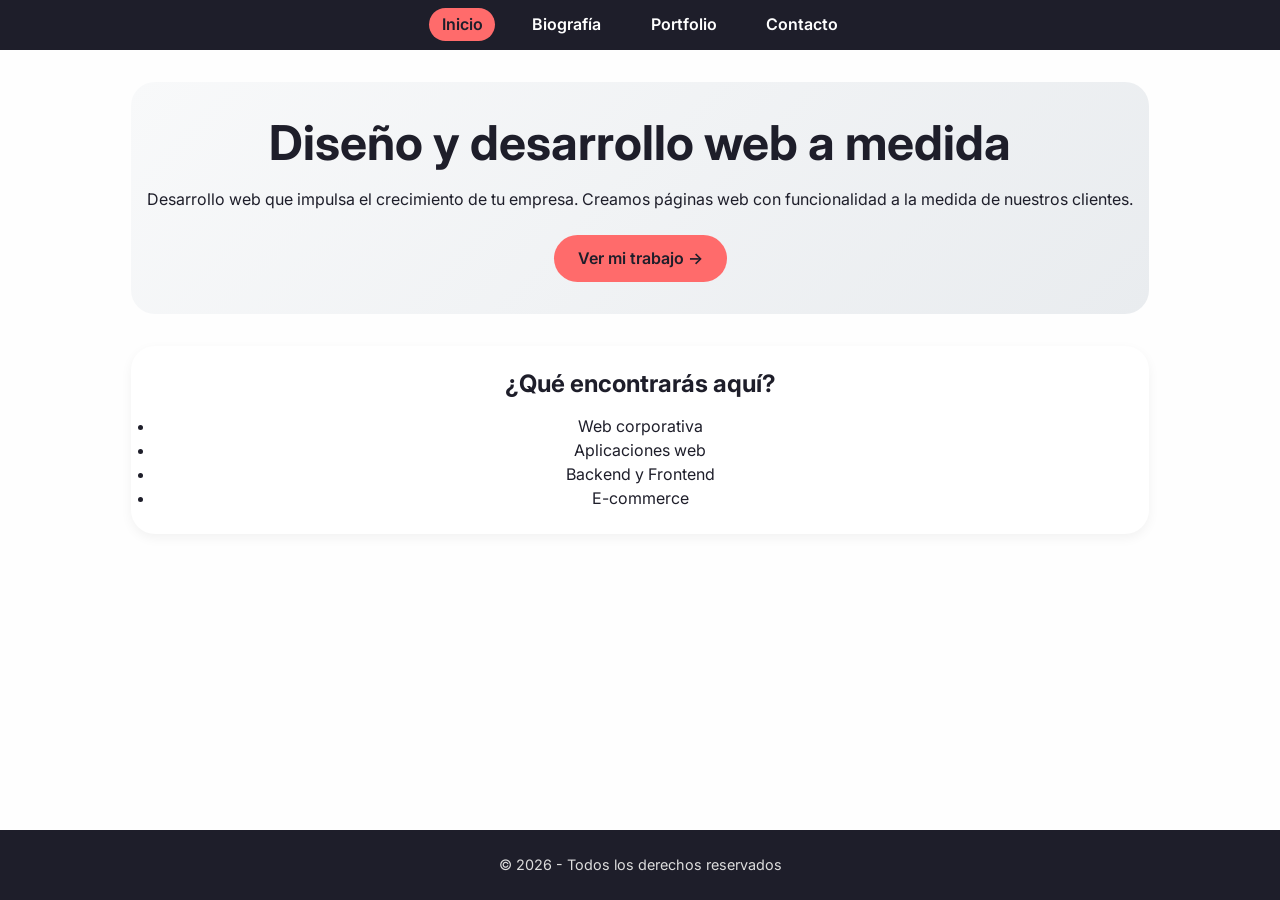
==== index.html @ 996f9b41 "Estructura básica con todos los HTML" ====
<!DOCTYPE html>
<html lang="es">

<head>
  <meta charset="UTF-8">
  <meta name="viewport" content="width=device-width, initial-scale=1.0">
  <title>Inicio | Desarrollo Web</title>
  <link rel="stylesheet" href="css/main.css">
  <!-- Google Fonts (tipografía personalizada) -->
  <link
    href="https://fonts.googleapis.com/css2?family=Inter:opsz,wght@14..32,300;14..32,400;14..32,600;14..32,700&display=swap"
    rel="stylesheet">
</head>

<body>
  <header>
    <nav>
      <ul class="nav-menu">
        <li><a href="index.html" class="active">Inicio</a></li>
        <li><a href="biografia.html">Biografía</a></li>
        <li><a href="portfolio.html">Portfolio</a></li>
        <li><a href="contacto.html">Contacto</a></li>
      </ul>
    </nav>
  </header>

  <main>
    <section class="hero">
      <h1>Diseño y desarrollo web a medida</h1>
      <p>Desarrollo web que impulsa el crecimiento de tu empresa. Creamos páginas web con funcionalidad a la medida de
        nuestros clientes.</p>
      <br>
      <a href="portfolio.html" class="btn">Ver mi trabajo →</a>
    </section>

    <section class="intro">
      <h2>¿Qué encontrarás aquí?</h2>
      <ul>
        <li>Web corporativa</li>
        <li>Aplicaciones web</li>
        <li>Backend y Frontend</li>
        <li>E-commerce</li>

      </ul>
    </section>
  </main>

  <footer>
    <p>© 2026 - Todos los derechos reservados</p>
  </footer>
</body>

</html>
---- css/main.css ----
/* ========== RESET Y BASE ========== */
* {
  margin: 0;
  padding: 0;
  box-sizing: border-box;
  -webkit-box-sizing: border-box;
  -moz-box-sizing: border-box;
}

/* ========== 768 ========== */
@media screen and (min-width:768px) {


}


/* ========== 992 ========== */
@media screen and (min-width:992px) {}


/* ========== 1200 ========== */
@media screen and (min-width:1200px) {}

body {
  font-family: 'Inter', sans-serif;
  background-color: #fefefe;
  color: #1e1e2a;
  line-height: 1.5;
  display: flex;
  flex-direction: column;
  min-height: 100vh;
}

main {
  flex: 1;
  padding: 1.5rem;
}

/* ========== NAVEGACIÓN ========== */
header {
  background-color: #1e1e2a;
  padding: 0.8rem 1rem;
}

.nav-menu {
  display: flex;
  flex-direction: column;
  /* Mobile: columna */
  gap: 0.8rem;
  list-style: none;
  align-items: center;
}

.nav-menu li a {
  color: white;
  text-decoration: none;
  font-weight: 600;
  padding: 0.4rem 0.8rem;
  border-radius: 30px;
  transition: all 0.2s ease;
}

/* Pseudoclase hover y foco */
.nav-menu li a:hover,
.nav-menu li a:focus {
  background-color: #ff6b6b;
  color: #1e1e2a;
  outline: none;
}

.nav-menu li a.active {
  background-color: #ff6b6b;
  color: #1e1e2a;
}

/* ========== TÍTULOS ========== */
h1,
h2,
h3 {
  font-weight: 700;
  line-height: 1.2;
  margin-bottom: 1rem;
}

h1 {
  font-size: 2rem;
}

.page-title {
  text-align: center;
  margin-bottom: 2rem;
}

/* ========== BOTONES ========== */
.btn {
  display: inline-block;
  background-color: #ff6b6b;
  color: #1e1e2a;
  text-decoration: none;
  padding: 0.7rem 1.5rem;
  border-radius: 40px;
  font-weight: 600;
  transition: background 0.2s, transform 0.1s;
  border: none;
  cursor: pointer;
}

.btn:hover,
.btn:focus {
  background-color: #ff4757;
  transform: scale(1.02);
  outline: none;
}

/* ========== HOME (index) ========== */
.hero {
  text-align: center;
  padding: 2rem 1rem;
  background: linear-gradient(135deg, #f8f9fa 0%, #e9ecef 100%);
  border-radius: 24px;
  margin-bottom: 2rem;
}

.hero h1 {
  font-size: 2.2rem;
}

.intro {
  background: white;
  padding: 1.5rem;
  border-radius: 24px;
  box-shadow: 0 4px 12px rgba(0, 0, 0, 0.05);
  text-align: center;
}

/* ========== BIOGRAFÍA ========== */
.bio-container {
  display: flex;
  flex-direction: column;
  /* Mobile: columna */
  gap: 2rem;
  align-items: center;
}

.bio-texto {
  flex: 1;
}

.bio-imagen {
  flex: 1;
  text-align: center;
}

.bio-imagen img {
  width: 100%;
  max-width: 300px;
  border-radius: 32px;
  box-shadow: 0 12px 24px rgba(0, 0, 0, 0.1);
  transition: transform 0.3s ease;
}

.bio-imagen img:hover {
  transform: scale(1.02);
}

/* ========== PORTFOLIO (grid con flex) ========== */
.portfolio-grid {
  display: flex;
  flex-direction: column;
  /* Mobile: columna */
  gap: 2rem;
}

.portfolio-item {
  background: white;
  border-radius: 20px;
  overflow: hidden;
  box-shadow: 0 6px 14px rgba(0, 0, 0, 0.08);
  transition: transform 0.2s, box-shadow 0.2s;
  padding: 1rem;
}

.portfolio-item:hover {
  transform: translateY(-6px);
  box-shadow: 0 16px 28px rgba(0, 0, 0, 0.12);
}

.portfolio-item img,
.portfolio-item video {
  width: 100%;
  border-radius: 16px;
  display: block;
  margin-bottom: 1rem;
}

.portfolio-item audio {
  width: 100%;
  margin-bottom: 1rem;
}

/* ========== FORMULARIO (contacto) ========== */
.contacto-form {
  max-width: 600px;
  margin: 0 auto;
  background: white;
  padding: 2rem;
  border-radius: 28px;
  box-shadow: 0 8px 20px rgba(0, 0, 0, 0.05);
}

.form-group {
  margin-bottom: 1.2rem;
  display: flex;
  flex-direction: column;
}

label {
  font-weight: 600;
  margin-bottom: 0.4rem;
}

input,
textarea {
  font-family: inherit;
  padding: 0.8rem;
  border: 1px solid #ccc;
  border-radius: 16px;
  font-size: 1rem;
  transition: border 0.2s, box-shadow 0.2s;
}

/* Pseudoclase focus en campos */
input:focus,
textarea:focus {
  border-color: #ff6b6b;
  outline: none;
  box-shadow: 0 0 0 3px rgba(255, 107, 107, 0.2);
}

textarea {
  resize: vertical;
}

/* ========== FOOTER ========== */
footer {
  text-align: center;
  padding: 1.5rem;
  background-color: #1e1e2a;
  color: #ddd;
  margin-top: 2rem;
  font-size: 0.9rem;
}

/* ========== MEDIA QUERIES (Tablet y Laptop) ========== */
/* Tablet */
@media (min-width: 768px) {
  main {
    padding: 2rem;
  }

  .nav-menu {
    flex-direction: row;
    justify-content: center;
    gap: 1.5rem;
  }

  .bio-container {
    flex-direction: row;
    gap: 3rem;
  }

  .portfolio-grid {
    flex-direction: row;
    flex-wrap: wrap;
    justify-content: center;
  }

  .portfolio-item {
    flex: 1 1 calc(50% - 2rem);
    min-width: 280px;
  }
}

/* Laptop / Desktop */
@media (min-width: 1024px) {
  main {
    max-width: 1200px;
    margin: 0 auto;
    padding: 2rem;
  }

  .portfolio-item {
    flex: 1 1 calc(33.333% - 2rem);
  }

  .hero h1 {
    font-size: 3rem;
  }

  .bio-container {
    gap: 4rem;
  }
}
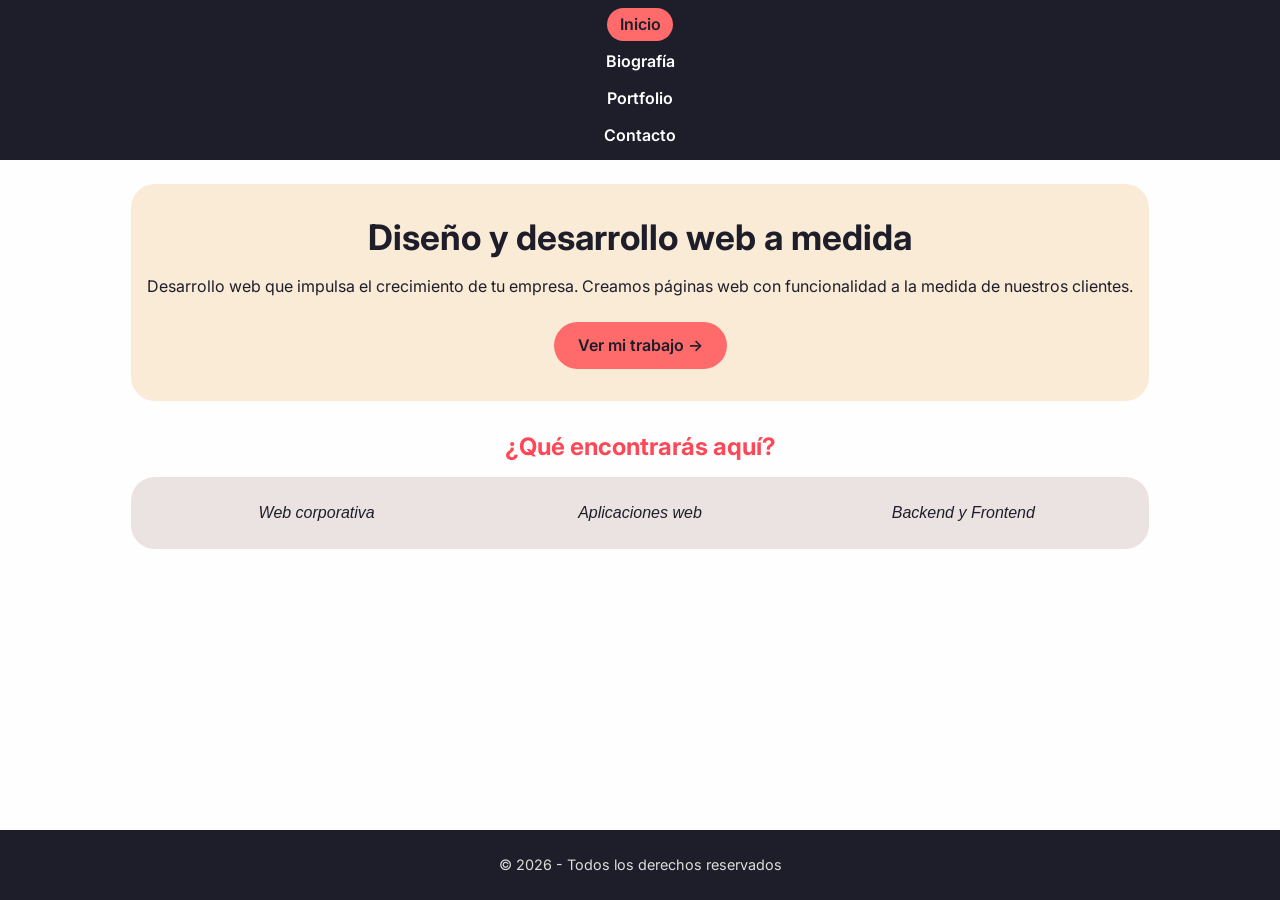
==== commit 96929352: "main.css actualizado y media queries" ====
--- a/index.html
+++ b/index.html
@@ -33,16 +33,16 @@
       <a href="portfolio.html" class="btn">Ver mi trabajo →</a>
     </section>
 
-    <section class="intro">
-      <h2>¿Qué encontrarás aquí?</h2>
-      <ul>
-        <li>Web corporativa</li>
-        <li>Aplicaciones web</li>
-        <li>Backend y Frontend</li>
-        <li>E-commerce</li>
+    <section>
+      <h2 id="tipotrabajos">¿Qué encontrarás aquí?</h2>
+      <div class="secciones">
 
-      </ul>
+        <div class="item">Web corporativa</div>
+        <div class="item">Aplicaciones web</div>
+        <div class="item">Backend y Frontend</div>
+      </div>
     </section>
+
   </main>
 
   <footer>
--- a/css/main.css
+++ b/css/main.css
@@ -7,251 +7,8 @@
   -moz-box-sizing: border-box;
 }
 
-/* ========== 768 ========== */
-@media screen and (min-width:768px) {
-
-
-}
-
-
-/* ========== 992 ========== */
-@media screen and (min-width:992px) {}
-
-
-/* ========== 1200 ========== */
-@media screen and (min-width:1200px) {}
-
-body {
-  font-family: 'Inter', sans-serif;
-  background-color: #fefefe;
-  color: #1e1e2a;
-  line-height: 1.5;
-  display: flex;
-  flex-direction: column;
-  min-height: 100vh;
-}
-
-main {
-  flex: 1;
-  padding: 1.5rem;
-}
-
-/* ========== NAVEGACIÓN ========== */
-header {
-  background-color: #1e1e2a;
-  padding: 0.8rem 1rem;
-}
-
-.nav-menu {
-  display: flex;
-  flex-direction: column;
-  /* Mobile: columna */
-  gap: 0.8rem;
-  list-style: none;
-  align-items: center;
-}
-
-.nav-menu li a {
-  color: white;
-  text-decoration: none;
-  font-weight: 600;
-  padding: 0.4rem 0.8rem;
-  border-radius: 30px;
-  transition: all 0.2s ease;
-}
-
-/* Pseudoclase hover y foco */
-.nav-menu li a:hover,
-.nav-menu li a:focus {
-  background-color: #ff6b6b;
-  color: #1e1e2a;
-  outline: none;
-}
-
-.nav-menu li a.active {
-  background-color: #ff6b6b;
-  color: #1e1e2a;
-}
-
-/* ========== TÍTULOS ========== */
-h1,
-h2,
-h3 {
-  font-weight: 700;
-  line-height: 1.2;
-  margin-bottom: 1rem;
-}
-
-h1 {
-  font-size: 2rem;
-}
-
-.page-title {
-  text-align: center;
-  margin-bottom: 2rem;
-}
-
-/* ========== BOTONES ========== */
-.btn {
-  display: inline-block;
-  background-color: #ff6b6b;
-  color: #1e1e2a;
-  text-decoration: none;
-  padding: 0.7rem 1.5rem;
-  border-radius: 40px;
-  font-weight: 600;
-  transition: background 0.2s, transform 0.1s;
-  border: none;
-  cursor: pointer;
-}
-
-.btn:hover,
-.btn:focus {
-  background-color: #ff4757;
-  transform: scale(1.02);
-  outline: none;
-}
-
-/* ========== HOME (index) ========== */
-.hero {
-  text-align: center;
-  padding: 2rem 1rem;
-  background: linear-gradient(135deg, #f8f9fa 0%, #e9ecef 100%);
-  border-radius: 24px;
-  margin-bottom: 2rem;
-}
-
-.hero h1 {
-  font-size: 2.2rem;
-}
-
-.intro {
-  background: white;
-  padding: 1.5rem;
-  border-radius: 24px;
-  box-shadow: 0 4px 12px rgba(0, 0, 0, 0.05);
-  text-align: center;
-}
-
-/* ========== BIOGRAFÍA ========== */
-.bio-container {
-  display: flex;
-  flex-direction: column;
-  /* Mobile: columna */
-  gap: 2rem;
-  align-items: center;
-}
-
-.bio-texto {
-  flex: 1;
-}
-
-.bio-imagen {
-  flex: 1;
-  text-align: center;
-}
-
-.bio-imagen img {
-  width: 100%;
-  max-width: 300px;
-  border-radius: 32px;
-  box-shadow: 0 12px 24px rgba(0, 0, 0, 0.1);
-  transition: transform 0.3s ease;
-}
-
-.bio-imagen img:hover {
-  transform: scale(1.02);
-}
-
-/* ========== PORTFOLIO (grid con flex) ========== */
-.portfolio-grid {
-  display: flex;
-  flex-direction: column;
-  /* Mobile: columna */
-  gap: 2rem;
-}
-
-.portfolio-item {
-  background: white;
-  border-radius: 20px;
-  overflow: hidden;
-  box-shadow: 0 6px 14px rgba(0, 0, 0, 0.08);
-  transition: transform 0.2s, box-shadow 0.2s;
-  padding: 1rem;
-}
-
-.portfolio-item:hover {
-  transform: translateY(-6px);
-  box-shadow: 0 16px 28px rgba(0, 0, 0, 0.12);
-}
-
-.portfolio-item img,
-.portfolio-item video {
-  width: 100%;
-  border-radius: 16px;
-  display: block;
-  margin-bottom: 1rem;
-}
-
-.portfolio-item audio {
-  width: 100%;
-  margin-bottom: 1rem;
-}
-
-/* ========== FORMULARIO (contacto) ========== */
-.contacto-form {
-  max-width: 600px;
-  margin: 0 auto;
-  background: white;
-  padding: 2rem;
-  border-radius: 28px;
-  box-shadow: 0 8px 20px rgba(0, 0, 0, 0.05);
-}
-
-.form-group {
-  margin-bottom: 1.2rem;
-  display: flex;
-  flex-direction: column;
-}
-
-label {
-  font-weight: 600;
-  margin-bottom: 0.4rem;
-}
-
-input,
-textarea {
-  font-family: inherit;
-  padding: 0.8rem;
-  border: 1px solid #ccc;
-  border-radius: 16px;
-  font-size: 1rem;
-  transition: border 0.2s, box-shadow 0.2s;
-}
-
-/* Pseudoclase focus en campos */
-input:focus,
-textarea:focus {
-  border-color: #ff6b6b;
-  outline: none;
-  box-shadow: 0 0 0 3px rgba(255, 107, 107, 0.2);
-}
-
-textarea {
-  resize: vertical;
-}
-
-/* ========== FOOTER ========== */
-footer {
-  text-align: center;
-  padding: 1.5rem;
-  background-color: #1e1e2a;
-  color: #ddd;
-  margin-top: 2rem;
-  font-size: 0.9rem;
-}
-
-/* ========== MEDIA QUERIES (Tablet y Laptop) ========== */
+/* ========== MEDIA QUERIES ========== */
+
 /* Tablet */
 @media (min-width: 768px) {
   main {
@@ -300,4 +57,232 @@
   .bio-container {
     gap: 4rem;
   }
+
+
+
+  body {
+    font-family: 'Inter', sans-serif;
+    background-color: #fefefe;
+    color: #1e1e2a;
+    line-height: 1.5;
+    display: flex;
+    flex-direction: column;
+    min-height: 100vh;
+  }
+
+  main {
+    flex: 1;
+    padding: 1.5rem;
+  }
+
+  /* ========== NAVEGACIÓN ========== */
+  header {
+    background-color: #1e1e2a;
+    padding: 0.8rem 1rem;
+  }
+
+  .nav-menu {
+    display: flex;
+    flex-direction: column;
+    /* COLUMNA PARA MÓVIL */
+    gap: 0.8rem;
+    list-style: none;
+    align-items: center;
+  }
+
+  .nav-menu li a {
+    color: white;
+    text-decoration: none;
+    font-weight: 600;
+    padding: 0.4rem 0.8rem;
+    border-radius: 30px;
+  }
+
+  /* Pseudoclase hover y foco */
+  .nav-menu li a:hover,
+  .nav-menu li a:focus {
+    background-color: #ff6b6b;
+    color: #1e1e2a;
+    outline: none;
+  }
+
+  .nav-menu li a.active {
+    background-color: #ff6b6b;
+    color: #1e1e2a;
+  }
+
+  /* ========== TÍTULOS ========== */
+  h1,
+  h2,
+  h3 {
+    font-weight: 700;
+    line-height: 1.2;
+    margin-bottom: 1rem;
+  }
+
+  h1 {
+    font-size: 2rem;
+  }
+
+  .page-title {
+    text-align: center;
+    margin-bottom: 2rem;
+  }
+
+  /* ========== BOTONES ========== */
+  .btn {
+    display: inline-block;
+    background-color: #ff6b6b;
+    color: #1e1e2a;
+    text-decoration: none;
+    padding: 0.7rem 1.5rem;
+    border-radius: 40px;
+    font-weight: 600;
+    border: none;
+  }
+
+  .btn:hover,
+  .btn:focus {
+    background-color: #ff4757;
+    transform: scale(1.02);
+  }
+
+  /* ========== HOME (index) ========== */
+  .hero {
+    text-align: center;
+    padding: 2rem 1rem;
+    background-color: antiquewhite;
+    border-radius: 24px;
+    margin-bottom: 2rem;
+  }
+
+  .hero h1 {
+    font-size: 2.2rem;
+  }
+
+  #tipotrabajos {
+    color: #ff4757;
+    text-align: center;
+
+  }
+
+  .item {
+    grid-auto-flow: column;
+    font-style: oblique;
+  }
+
+  .secciones {
+    display: grid;
+    grid-template-columns: 1fr 1fr 1fr;
+    background: rgb(235, 226, 226);
+    padding: 1.5rem;
+    border-radius: 24px;
+    text-align: center;
+  }
+
+
+  /* ========== BIOGRAFÍA ========== */
+  .bio-container {
+    display: flex;
+    flex-direction: column;
+    /* Mobile: columna */
+    gap: 2rem;
+    align-items: center;
+  }
+
+  .bio-texto {
+    flex: 1;
+  }
+
+  .bio-imagen {
+    flex: 1;
+    text-align: center;
+  }
+
+  .bio-imagen img {
+    width: 100%;
+    max-width: 300px;
+    border-radius: 32px;
+    box-shadow: 0 12px 24px rgba(0, 0, 0, 0.1);
+  }
+
+
+  /* ========== PORTFOLIO (grid con flex) ========== */
+  .portfolio-grid {
+    display: flex;
+    flex-direction: column;
+    /* Mobile: columna */
+    gap: 2rem;
+  }
+
+  .portfolio-item {
+    background: white;
+    border-radius: 20px;
+    overflow: hidden;
+    /* Recorta lo que exceda el tamaño */
+    padding: 1rem;
+  }
+
+  .portfolio-item img,
+  .portfolio-item video {
+    width: 100%;
+    border-radius: 16px;
+    display: block;
+    margin-bottom: 1rem;
+  }
+
+  .portfolio-item audio {
+    width: 100%;
+    margin-bottom: 1rem;
+  }
+
+  /* ========== FORMULARIO (contacto) ========== */
+  .contacto-form {
+    max-width: 600px;
+    margin: 0 auto;
+    background: white;
+    padding: 2rem;
+    border-radius: 28px;
+  }
+
+  .form-group {
+    margin-bottom: 1.2rem;
+    display: flex;
+    flex-direction: column;
+  }
+
+  label {
+    font-weight: 600;
+    margin-bottom: 0.4rem;
+  }
+
+  input,
+  textarea {
+    font-family: inherit;
+    padding: 0.8rem;
+    border: 1px solid #ccc;
+    border-radius: 16px;
+    font-size: 1rem;
+  }
+
+  /* marca en rojo el borde del input seleccionado */
+  input:focus,
+  textarea:focus {
+    border-color: #ff6b6b;
+    outline: none;
+  }
+
+  textarea {
+    resize: vertical;
+  }
+
+  /* ========== FOOTER ========== */
+  footer {
+    text-align: center;
+    padding: 1.5rem;
+    background-color: #1e1e2a;
+    color: #ddd;
+    margin-top: 2rem;
+    font-size: 0.9rem;
+  }
 }
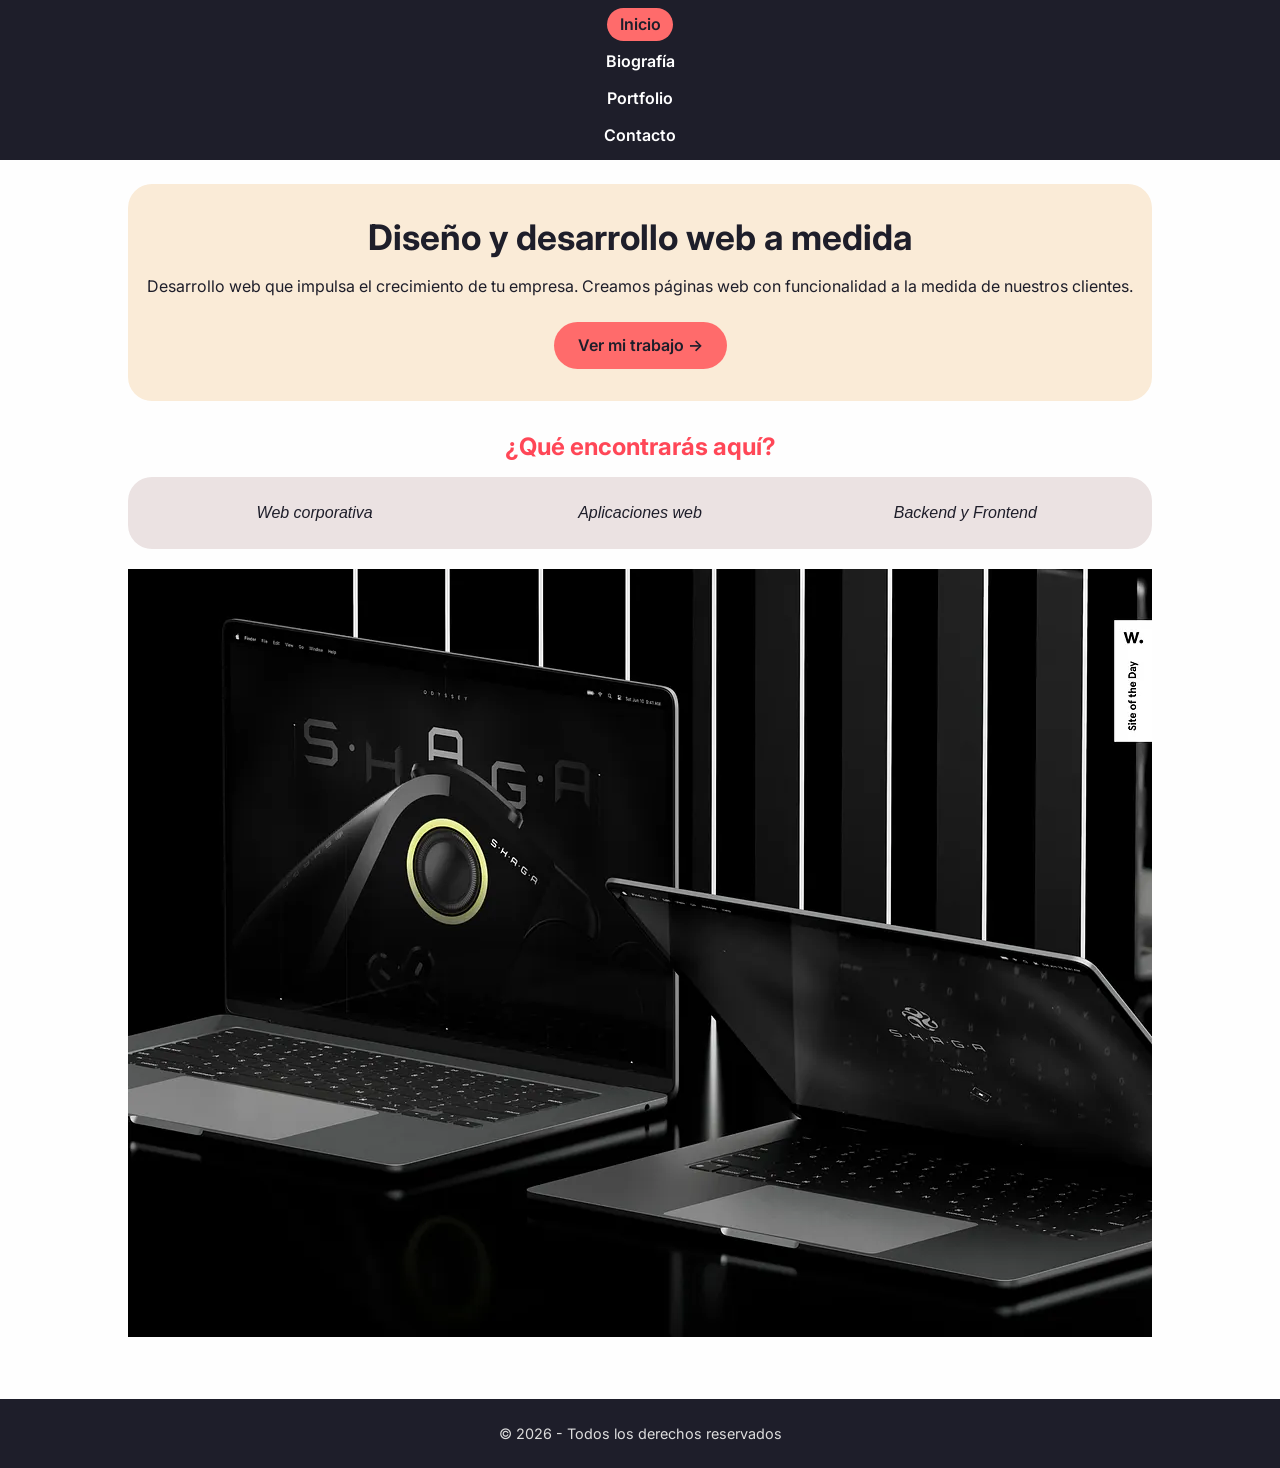
==== commit cf90d441: "actualización CSS" ====
--- a/index.html
+++ b/index.html
@@ -43,6 +43,11 @@
       </div>
     </section>
 
+    <div id="fotoInicio">
+      <img src="assets/images/catalogo.png" alt="foto de página de inicio">
+
+    </div>
+
   </main>
 
   <footer>
--- a/css/main.css
+++ b/css/main.css
@@ -180,6 +180,10 @@
     text-align: center;
   }
 
+  #fotoInicio{
+    padding-top: 1.2rem;
+    border-radius: 1rem;
+  }
 
   /* ========== BIOGRAFÍA ========== */
   .bio-container {
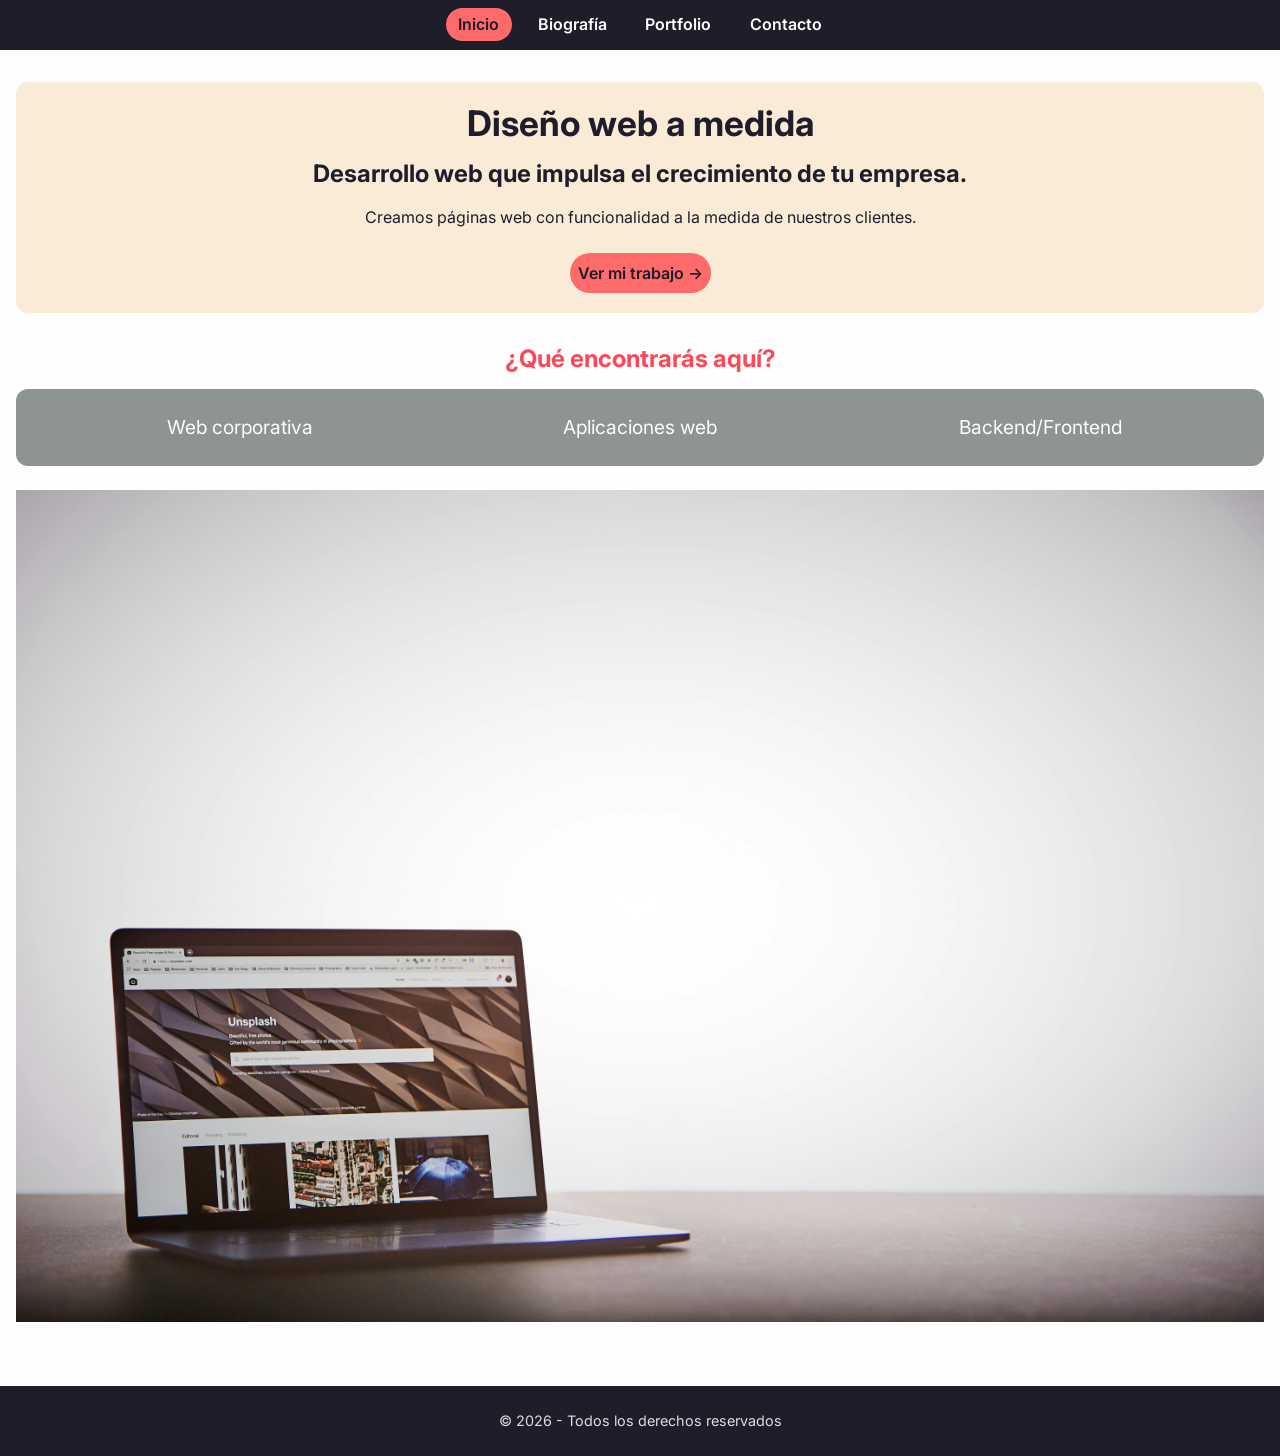
==== commit 138c0aba: "Ajustes finales" ====
--- a/index.html
+++ b/index.html
@@ -26,9 +26,9 @@
 
   <main>
     <section class="hero">
-      <h1>Diseño y desarrollo web a medida</h1>
-      <p>Desarrollo web que impulsa el crecimiento de tu empresa. Creamos páginas web con funcionalidad a la medida de
-        nuestros clientes.</p>
+      <h1>Diseño web a medida</h1>
+      <h2>Desarrollo web que impulsa el crecimiento de tu empresa.</h2>
+      <p>Creamos páginas web con funcionalidad a la medida de nuestros clientes.</p>
       <br>
       <a href="portfolio.html" class="btn">Ver mi trabajo →</a>
     </section>
@@ -39,12 +39,12 @@
 
         <div class="item">Web corporativa</div>
         <div class="item">Aplicaciones web</div>
-        <div class="item">Backend y Frontend</div>
+        <div class="item">Backend/Frontend</div>
       </div>
     </section>
 
     <div id="fotoInicio">
-      <img src="assets/images/catalogo.png" alt="foto de página de inicio">
+      <img src="assets/images/catalogo.jpg" alt="foto de página de inicio">
 
     </div>
 
--- a/css/main.css
+++ b/css/main.css
@@ -3,290 +3,255 @@
   margin: 0;
   padding: 0;
   box-sizing: border-box;
-  -webkit-box-sizing: border-box;
-  -moz-box-sizing: border-box;
-}
-
-/* ========== MEDIA QUERIES ========== */
-
-/* Tablet */
-@media (min-width: 768px) {
-  main {
-    padding: 2rem;
-  }
-
-  .nav-menu {
-    flex-direction: row;
-    justify-content: center;
-    gap: 1.5rem;
-  }
-
-  .bio-container {
-    flex-direction: row;
-    gap: 3rem;
-  }
-
-  .portfolio-grid {
-    flex-direction: row;
-    flex-wrap: wrap;
-    justify-content: center;
-  }
-
-  .portfolio-item {
-    flex: 1 1 calc(50% - 2rem);
-    min-width: 280px;
-  }
-}
-
-/* Laptop / Desktop */
-@media (min-width: 1024px) {
-  main {
-    max-width: 1200px;
-    margin: 0 auto;
-    padding: 2rem;
-  }
-
-  .portfolio-item {
-    flex: 1 1 calc(33.333% - 2rem);
-  }
-
-  .hero h1 {
-    font-size: 3rem;
-  }
-
-  .bio-container {
-    gap: 4rem;
-  }
-
-
-
-  body {
-    font-family: 'Inter', sans-serif;
-    background-color: #fefefe;
-    color: #1e1e2a;
-    line-height: 1.5;
-    display: flex;
-    flex-direction: column;
-    min-height: 100vh;
-  }
-
-  main {
-    flex: 1;
-    padding: 1.5rem;
-  }
-
-  /* ========== NAVEGACIÓN ========== */
-  header {
-    background-color: #1e1e2a;
-    padding: 0.8rem 1rem;
-  }
-
-  .nav-menu {
-    display: flex;
-    flex-direction: column;
-    /* COLUMNA PARA MÓVIL */
-    gap: 0.8rem;
-    list-style: none;
-    align-items: center;
-  }
-
-  .nav-menu li a {
-    color: white;
-    text-decoration: none;
-    font-weight: 600;
-    padding: 0.4rem 0.8rem;
-    border-radius: 30px;
-  }
-
-  /* Pseudoclase hover y foco */
-  .nav-menu li a:hover,
-  .nav-menu li a:focus {
-    background-color: #ff6b6b;
-    color: #1e1e2a;
-    outline: none;
-  }
-
-  .nav-menu li a.active {
-    background-color: #ff6b6b;
-    color: #1e1e2a;
-  }
-
-  /* ========== TÍTULOS ========== */
-  h1,
-  h2,
-  h3 {
-    font-weight: 700;
-    line-height: 1.2;
-    margin-bottom: 1rem;
-  }
-
-  h1 {
-    font-size: 2rem;
-  }
-
-  .page-title {
-    text-align: center;
-    margin-bottom: 2rem;
-  }
-
-  /* ========== BOTONES ========== */
-  .btn {
-    display: inline-block;
-    background-color: #ff6b6b;
-    color: #1e1e2a;
-    text-decoration: none;
-    padding: 0.7rem 1.5rem;
-    border-radius: 40px;
-    font-weight: 600;
-    border: none;
-  }
-
-  .btn:hover,
-  .btn:focus {
-    background-color: #ff4757;
-    transform: scale(1.02);
-  }
-
-  /* ========== HOME (index) ========== */
-  .hero {
-    text-align: center;
-    padding: 2rem 1rem;
-    background-color: antiquewhite;
-    border-radius: 24px;
-    margin-bottom: 2rem;
-  }
-
-  .hero h1 {
-    font-size: 2.2rem;
-  }
-
-  #tipotrabajos {
-    color: #ff4757;
-    text-align: center;
-
-  }
-
-  .item {
-    grid-auto-flow: column;
-    font-style: oblique;
-  }
-
-  .secciones {
-    display: grid;
-    grid-template-columns: 1fr 1fr 1fr;
-    background: rgb(235, 226, 226);
-    padding: 1.5rem;
-    border-radius: 24px;
-    text-align: center;
-  }
-
-  #fotoInicio{
-    padding-top: 1.2rem;
-    border-radius: 1rem;
-  }
-
-  /* ========== BIOGRAFÍA ========== */
-  .bio-container {
-    display: flex;
-    flex-direction: column;
-    /* Mobile: columna */
-    gap: 2rem;
-    align-items: center;
-  }
-
-  .bio-texto {
-    flex: 1;
-  }
-
-  .bio-imagen {
-    flex: 1;
-    text-align: center;
-  }
-
-  .bio-imagen img {
-    width: 100%;
-    max-width: 300px;
-    border-radius: 32px;
-    box-shadow: 0 12px 24px rgba(0, 0, 0, 0.1);
-  }
-
-
-  /* ========== PORTFOLIO (grid con flex) ========== */
-  .portfolio-grid {
-    display: flex;
-    flex-direction: column;
-    /* Mobile: columna */
-    gap: 2rem;
-  }
-
-  .portfolio-item {
-    background: white;
-    border-radius: 20px;
-    overflow: hidden;
-    /* Recorta lo que exceda el tamaño */
-    padding: 1rem;
-  }
-
-  .portfolio-item img,
-  .portfolio-item video {
-    width: 100%;
-    border-radius: 16px;
-    display: block;
-    margin-bottom: 1rem;
-  }
-
-  .portfolio-item audio {
-    width: 100%;
-    margin-bottom: 1rem;
-  }
-
-  /* ========== FORMULARIO (contacto) ========== */
-  .contacto-form {
-    max-width: 600px;
-    margin: 0 auto;
-    background: white;
-    padding: 2rem;
-    border-radius: 28px;
-  }
-
-  .form-group {
-    margin-bottom: 1.2rem;
-    display: flex;
-    flex-direction: column;
-  }
-
-  label {
-    font-weight: 600;
-    margin-bottom: 0.4rem;
-  }
-
-  input,
-  textarea {
-    font-family: inherit;
-    padding: 0.8rem;
-    border: 1px solid #ccc;
-    border-radius: 16px;
-    font-size: 1rem;
-  }
-
-  /* marca en rojo el borde del input seleccionado */
-  input:focus,
-  textarea:focus {
-    border-color: #ff6b6b;
-    outline: none;
-  }
-
-  textarea {
-    resize: vertical;
-  }
-
-  /* ========== FOOTER ========== */
-  footer {
-    text-align: center;
-    padding: 1.5rem;
-    background-color: #1e1e2a;
-    color: #ddd;
-    margin-top: 2rem;
-    font-size: 0.9rem;
-  }
+}
+
+
+body {
+  font-family: 'Inter', sans-serif;
+  background-color: #fefefe;
+  color: #1e1e2a;
+  line-height: 1.5;
+  display: flex;
+  flex-direction: column;
+  min-height: 100vh;
+}
+
+main {
+  flex: 1;
+  padding: 2rem 1rem;
+}
+
+/* ========== NAVEGACIÓN ========== */
+header {
+  background-color: #1e1e2a;
+  padding: 0.8rem 1rem;
+}
+
+.nav-menu {
+  display: flex;
+  flex-direction: row;
+  /* COLUMNA PARA MÓVIL */
+  gap: 0.8rem;
+  list-style: none;
+  justify-content: center;
+
+}
+
+.nav-menu li a {
+  color: white;
+  text-decoration: none;
+  font-weight: 600;
+  padding: 0.4rem 0.8rem;
+  border-radius: 30px;
+
+}
+
+/* Pseudoclase hover y foco */
+.nav-menu li a:hover,
+.nav-menu li a:focus {
+  background-color: #ff6b6b;
+  color: #1e1e2a;
+  outline: none;
+}
+
+.nav-menu li a.active {
+  background-color: #ff6b6b;
+  color: #1e1e2a;
+}
+
+/* ========== TÍTULOS ========== */
+h1,
+h2,
+h3 {
+  font-weight: 700;
+  line-height: 1.2;
+  margin-bottom: 1rem;
+}
+
+h1 {
+  font-size: 2rem;
+}
+
+.page-title {
+  text-align: center;
+  margin-bottom: 2rem;
+}
+
+/* ========== BOTONES ========== */
+.btn {
+  display: inline-block;
+  background-color: #ff6b6b;
+  color: #1e1e2a;
+  text-decoration: none;
+  padding: 0.5rem;
+  border-radius: 40px;
+  font-weight: 600;
+  border: none;
+}
+
+.btn:hover,
+.btn:focus {
+  background-color: #ff4757;
+  transform: scale(1.02);
+}
+
+/* ========== HOME (index) ========== */
+.hero {
+  text-align: center;
+  background-color: antiquewhite;
+  border-radius: 12px;
+  margin-bottom: 2rem;
+  padding: 20px;
+}
+
+.hero h1 {
+  font-size: 2.2rem;
+}
+
+#tipotrabajos {
+  color: #ff4757;
+  text-align: center;
+
+}
+
+.item {
+  grid-auto-flow: column;
+  color: white;
+  font-size: 1.2rem;
+}
+
+.secciones {
+  display: grid;
+  grid-template-columns: 1fr 1fr 1fr;
+  background: rgb(142, 147, 148);
+  padding: 1.5rem;
+  text-align: center;
+  border-radius: 12px;
+
+}
+
+#fotoInicio {
+  padding-top: 1.5rem;
+  width: 100%;
+  max-width: 100%;
+  margin: 0 auto;
+  /* centrar */
+}
+
+#fotoInicio img {
+
+  width: 100%;
+  height: auto;
+  display: block;
+  /* elimina espacio extra debajo */
+}
+
+/* ========== BIOGRAFÍA ========== */
+.bio-container {
+  display: flex;
+  flex-direction: column;
+  /* Mobile: columna */
+  gap: 2rem;
+  align-items: center;
+}
+
+.bio-texto {
+  flex: 1;
+}
+
+.bio-texto p {
+  font-size: 1.5rem;
+  padding: 0.5rem;
+}
+
+.bio-imagen {
+  flex: 1;
+  text-align: center;
+}
+
+.bio-imagen img {
+  width: 100%;
+  max-width: 300px;
+  border-radius: 32px;
+  box-shadow: 0 12px 24px rgba(0, 0, 0, 0.1);
+}
+
+
+/* ========== PORTFOLIO (grid con flex) ========== */
+.portfolio-grid {
+  display: flex;
+  flex-direction: column;
+  /* Mobile: columna */
+  gap: 2rem;
+}
+
+.portfolio-item {
+  background: white;
+  border-radius: 20px;
+  overflow: hidden;
+  /* Recorta lo que exceda el tamaño */
+  padding: 1rem;
+}
+
+.portfolio-item img,
+.portfolio-item video {
+  width: 100%;
+  border-radius: 16px;
+  display: block;
+  margin-bottom: 1rem;
+}
+
+.portfolio-item audio {
+  width: 100%;
+  margin-bottom: 1rem;
+}
+
+/* ========== FORMULARIO (contacto) ========== */
+.contacto-form {
+  max-width: 600px;
+  margin: 0 auto;
+  background: white;
+  padding: 2rem;
+  border-radius: 28px;
+}
+
+.form-group {
+  margin-bottom: 1.2rem;
+  display: flex;
+  flex-direction: column;
+}
+
+label {
+  font-weight: 600;
+  margin-bottom: 0.4rem;
+}
+
+input,
+textarea {
+  font-family: inherit;
+  padding: 0.8rem;
+  border: 1px solid #ccc;
+  border-radius: 16px;
+  font-size: 1rem;
+}
+
+/* marca en rojo el borde del input seleccionado */
+input:focus,
+textarea:focus {
+  border-color: #ff6b6b;
+  outline: none;
+}
+
+textarea {
+  resize: vertical;
+}
+
+/* ========== FOOTER ========== */
+footer {
+  text-align: center;
+  padding: 1.5rem;
+  background-color: #1e1e2a;
+  color: #ddd;
+  margin-top: 2rem;
+  font-size: 0.9rem;
 }
